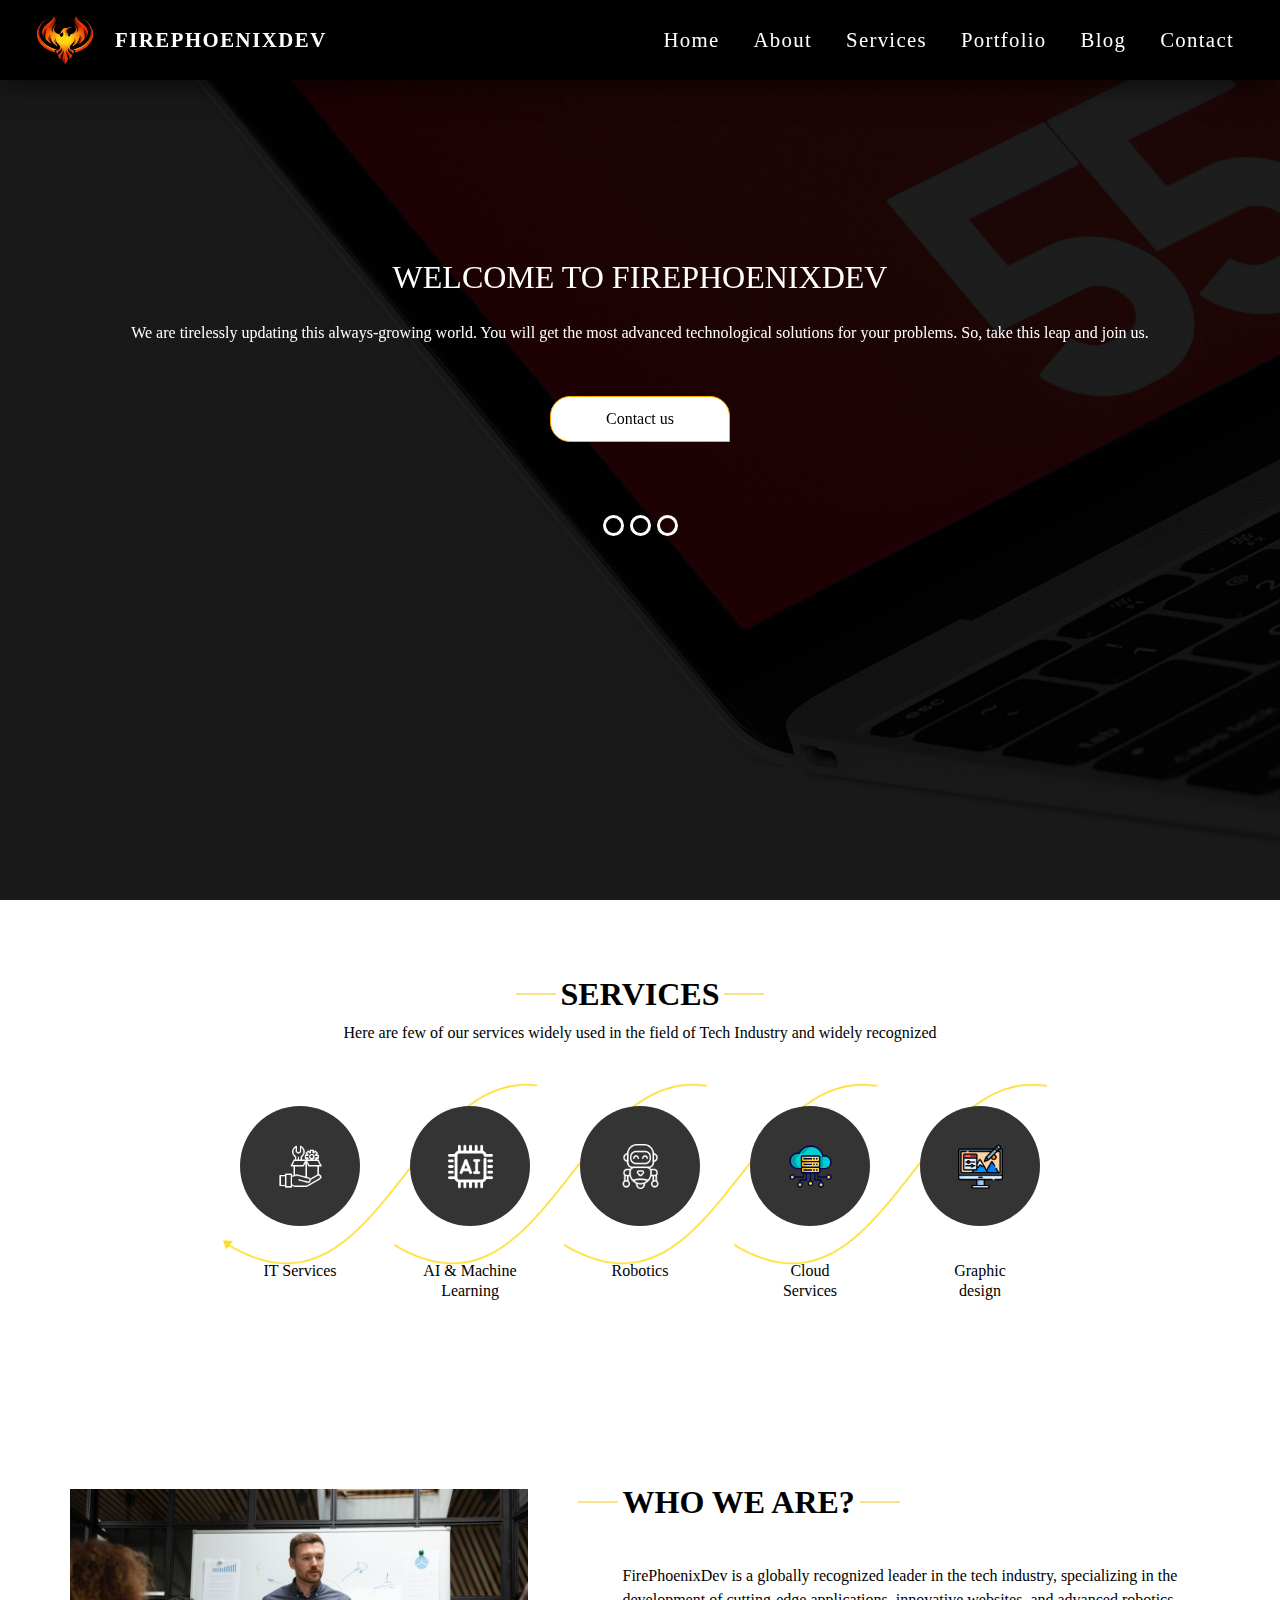
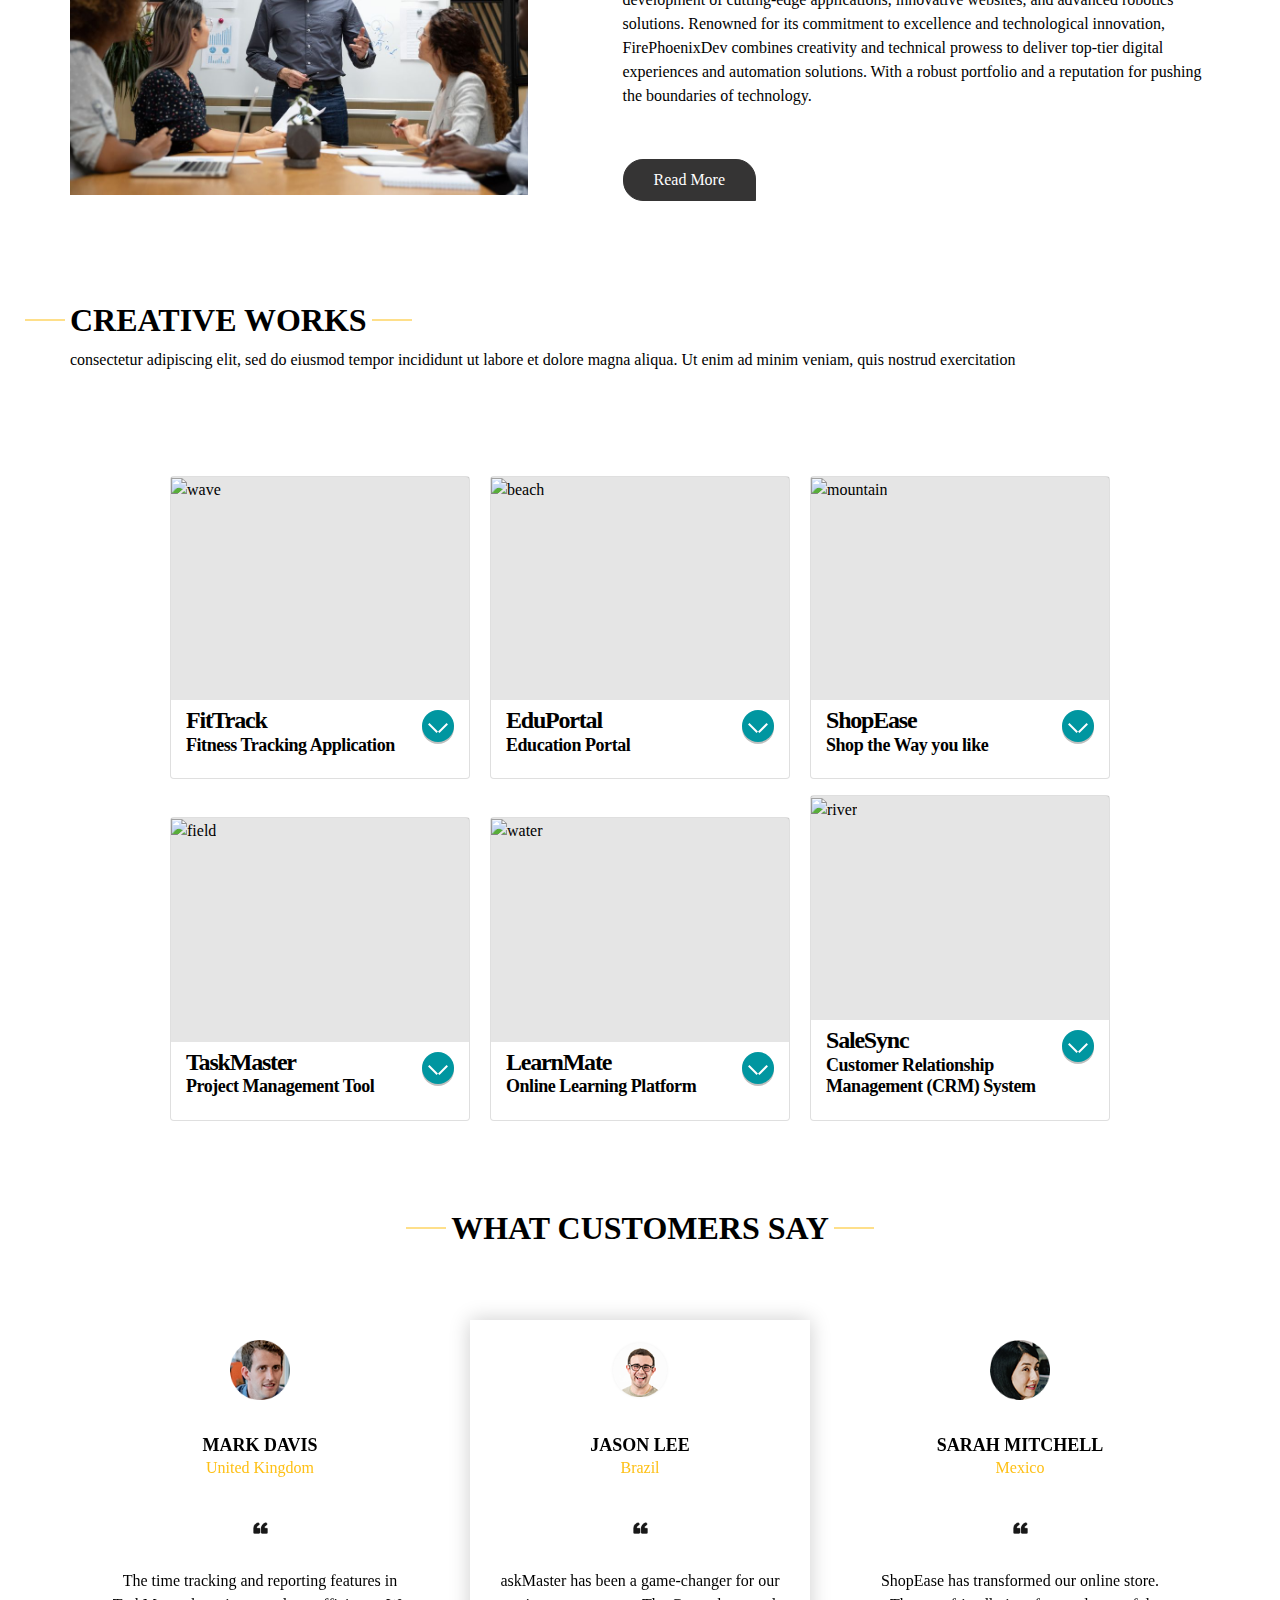
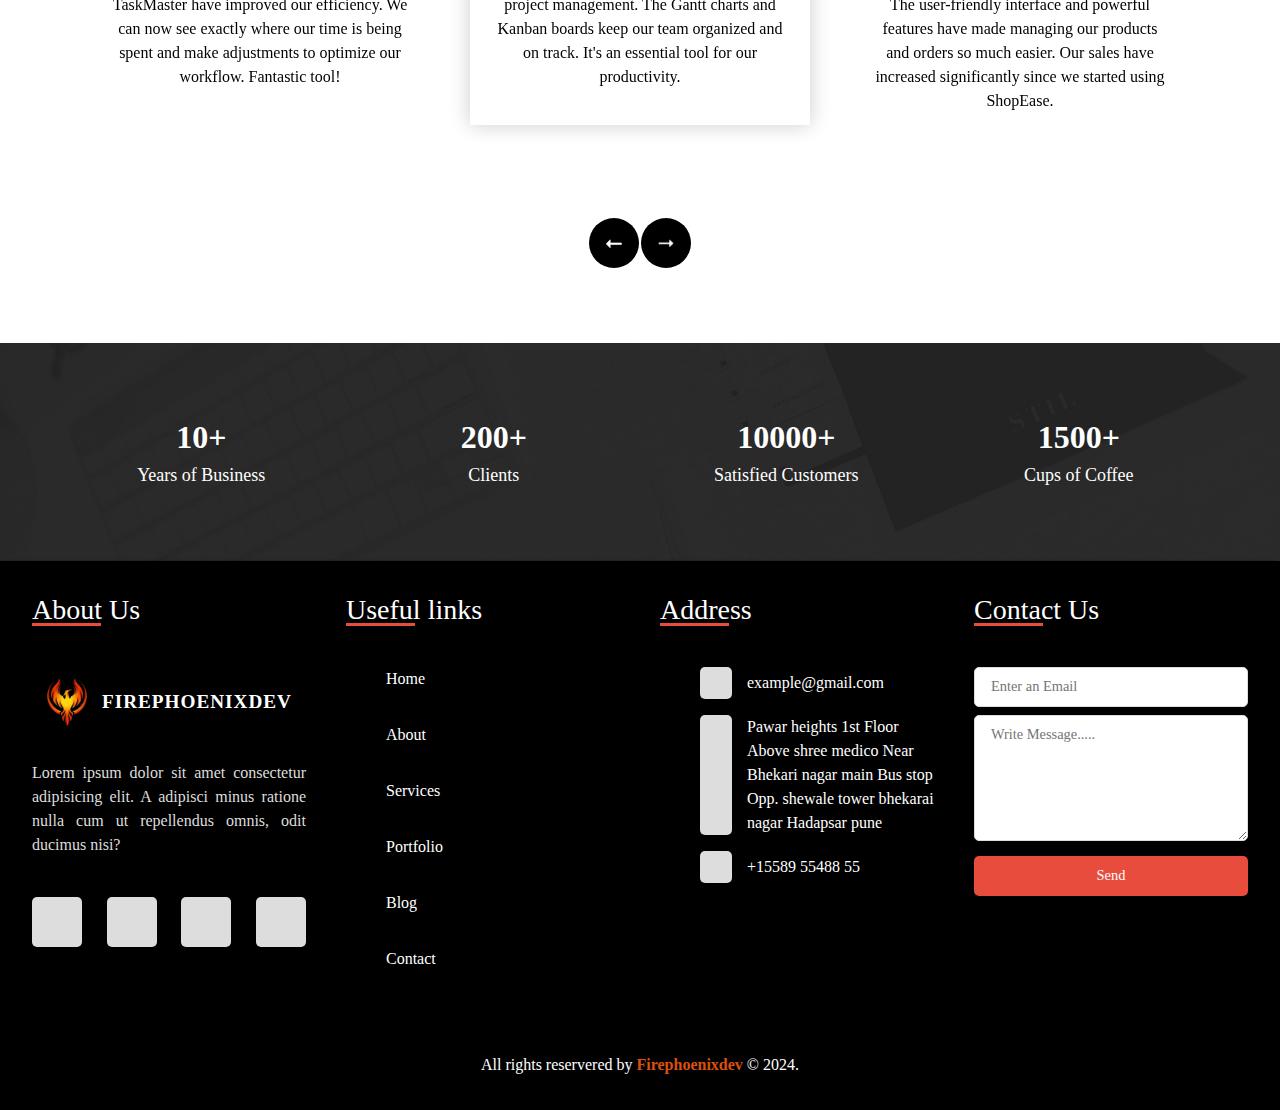
==== Home/index.html @ bc8c01fd "Changed folders merged portfolio page" ====
<!DOCTYPE html>
<html>

<head>

  <!-- Basic -->
  <meta charset="utf-8" />
  <meta http-equiv="X-UA-Compatible" content="IE=edge" />
  <!-- Mobile Metas -->
  <meta name="viewport" content="width=device-width, initial-scale=1, shrink-to-fit=no" />
  <!-- Site Metas -->
  <meta name="keywords" content="" />
  <meta name="description" content="" />
  <meta name="author" content="" />

  <title>FirePhoenixDev | Innovation</title>
  <link rel="icon" type="image" href="/images/favicon.jpg">


  <!-- slider stylesheet -->
  <!-- slider stylesheet -->
  <link rel="stylesheet" type="text/css"
    href="https://cdnjs.cloudflare.com/ajax/libs/OwlCarousel2/2.3.4/assets/owl.carousel.min.css" />

  <!-- bootstrap core css -->
  <link rel="stylesheet" type="text/css" href="css/bootstrap.css" />

  <!-- fonts style -->
  <link href="https://fonts.googleapis.com/css?family=Open+Sans:400,700|Poppins:400,700&display=swap" rel="stylesheet">
  <!-- Custom styles for this template -->
  <link href="css/style.css" rel="stylesheet" />
  <!-- responsive style -->
  <link href="css/responsive.css" rel="stylesheet" />


  <link rel="icon" href="./Media/BG-logo.png" />
    <title>Firephoenixdev</title>
    <!-- Main Css file -->
    <link rel="stylesheet" href="css/style1.css" />
    <!-- Responsive Css -->
     <link rel="stylesheet" href="css/responsive1.css">
    <script
      src="https://kit.fontawesome.com/a50e8c7a2a.js"
      crossorigin="anonymous"
    ></script>





</head>

<body>
  <div class="hero_area">
    <header>
      <span><img src="./Media/BG-logo-2.png" alt="" width="100px" height="70px">Firephoenixdev</span>
      <nav class="navbar">
        <div class="btn">
          <i class="fas fa-times close-btn"></i>
        </div>
        <div class="top">
        <a href="index.html">Home</a>
        <a href="#">About</a>
        <a href="#">Services</a>
        <a href="/Portfolio/Portfolio.html">Portfolio</a>
        <a href="#">Blog</a>
        <a href="#">Contact</a>
        </div>
      </nav>
      <div class="btn">
        <i class="fas fa-bars menu-btn"></i>
      </div>
    </header>
    <!-- end header section -->


    <!-- slider section -->
    <section class=" slider_section position-relative">
      <div class="container">
        <div id="carouselExampleIndicators" class="carousel slide" data-ride="carousel">
          <ol class="carousel-indicators">
            <li data-target="#carouselExampleIndicators" data-slide-to="0" class="active"></li>
            <li data-target="#carouselExampleIndicators" data-slide-to="1"></li>
            <li data-target="#carouselExampleIndicators" data-slide-to="2"></li>
          </ol>
          <div class="carousel-inner">
            <div class="carousel-item active">
              <div class="row">
                <div class="col">
                  <div class="detail-box">
                    <div>
                      <h2>
                        Welcome to FirePhoenixDev

                      </h2>
                      <h1>

                      </h1>
                      <p style="justify-content:flex;">
                        We are tirelessly updating this always-growing world. You will get the most advanced
                        technological solutions for your problems. So, take this leap and join us.
                      </p>
                      <div class="">
                        <a href="">
                          Contact us
                        </a>
                      </div>
                    </div>
                  </div>
                </div>
              </div>
            </div>
            <div class="carousel-item">
              <div class="row">
                <div class="col">
                  <div class="detail-box">
                    <div>
                      <h2>
                        Igniting The Creativity Around Us

                      </h2>
                      <h1>

                      </h1>
                      <p>
                        We always try to invent something incredible. Our organisation always provides you with the best
                        possible solution in a very creative way.
                      </p>
                      <div class="">
                        <a href="">
                          Contact us
                        </a>
                      </div>
                    </div>
                  </div>
                </div>
              </div>
            </div>
            <div class="carousel-item">
              <div class="row">
                <div class="col">
                  <div class="detail-box">
                    <div>
                      <h2>
                        The High-Tech Curation

                      </h2>
                      <h1>

                      </h1>
                      <p>
                        our obstacles are now ours. We have cures for every obstacle of yours. We are here to deal with
                        them and solve them completely.
                      </p>
                      <div class="">
                        <a href="">
                          Contact us
                        </a>
                      </div>
                    </div>
                  </div>
                </div>
              </div>
            </div>
          </div>
        </div>

      </div>
    </section>
    <!-- end slider section -->
  </div>

  <!-- do section -->

  <section class="do_section layout_padding">
    <div class="container">
      <div class="heading_container">
        <h2>
          Services
        </h2>
        <p>
          Here are few of our services widely used in the field of Tech Industry and widely recognized
        </p>
      </div>
      <div class="do_container">
        <div class="box arrow-start arrow_bg">
          <div class="img-box">
            <img src="images/d-1.png" alt="">
          </div>
          <div class="detail-box">
            <h6>
              IT Services
            </h6>
          </div>
        </div>
        <div class="box arrow-middle arrow_bg">
          <div class="img-box">
            <img src="images/d-2.png" alt="">
          </div>
          <div class="detail-box">
            <h6>
              AI & Machine <br>
              Learning
            </h6>
          </div>
        </div>
        <div class="box arrow-middle arrow_bg">
          <div class="img-box">
            <img src="images/d-3.png" alt="">
          </div>
          <div class="detail-box">
            <h6>
              Robotics
            </h6>
          </div>
        </div>
        <div class="box arrow-end arrow_bg">
          <div class="img-box">
            <img src="images/d-4.png" alt="">
          </div>
          <div class="detail-box">
            <h6>
              Cloud <br>
              Services
            </h6>
          </div>
        </div>
        <div class="box ">
          <div class="img-box">
            <img src="images/d-5.png" alt="">
          </div>
          <div class="detail-box">
            <h6>

              Graphic <br>

              design
            </h6>
          </div>
        </div>
      </div>
    </div>
  </section>

  <!-- end do section -->

  <!-- who section -->

  <section class="who_section ">
    <div class="container">
      <div class="row">
        <div class="col-md-5">
          <div class="img-box">
            <img src="images/who-img.jpg" alt="">
          </div>
        </div>
        <div class="col-md-7">
          <div class="detail-box">
            <div class="heading_container">
              <h2>
                WHO WE ARE?
              </h2>
            </div>
            <p>
              FirePhoenixDev is a globally recognized leader in the tech industry, specializing in the development of
              cutting-edge applications, innovative websites, and advanced robotics solutions. Renowned for its
              commitment to excellence and technological innovation, FirePhoenixDev combines creativity and technical
              prowess to deliver top-tier digital experiences and automation solutions. With a robust portfolio and a
              reputation for pushing the boundaries of technology.
            </p>
            <div>
              <a href="">
                Read More
              </a>
            </div>
          </div>
        </div>
      </div>
    </div>
  </section>

  <!-- end who section -->


  <!-- work section -->
  <section class="">
    <div class="container">
      <div class="heading_container">
        <h2>
          CREATIVE WORKS
        </h2>
        <p>
          consectetur adipiscing elit, sed do eiusmod tempor incididunt ut labore et dolore magna aliqua. Ut enim ad
          minim veniam, quis nostrud exercitation
        </p>
      </div>
      <div class="">
        <div class="cards">

          <div class="card">
            <div class="card__image-holder">
              <img class="card__image"
                src="https://cdn.outsideonline.com/wp-content/uploads/2023/10/fitness-tracker-1.jpg" alt="wave" />
            </div>
            <div class="card-title">
              <a href="#" class="toggle-info btn">
                <span class="left"></span>
                <span class="right"></span>
              </a>
              <h2>
                FitTrack
                <small>Fitness Tracking Application</small>
              </h2>
            </div>
            <div class="card-flap flap1">
              <div class="card-description">
                FitTrack is a comprehensive fitness and health tracking mobile app designed for both iOS and Android
                platforms. It caters to individuals looking to monitor and improve their fitness levels and overall
                health.
              </div>
              <div class="card-flap flap2">
                <div class="card-actions">
                  <a href="#" class="btn">Read more</a>
                </div>
              </div>
            </div>
          </div>

          <div class="card">
            <div class="card__image-holder">
              <img class="card__image"
                src="https://play-lh.googleusercontent.com/KBH13BN-mp016M8bxxRReqSX2Q2cHqGSkodyVRhodkMT1huwyZw43h1zNVaRgPTmVQ"
                alt="beach" />
            </div>
            <div class="card-title">
              <a href="#" class="toggle-info btn">
                <span class="left"></span>
                <span class="right"></span>
              </a>
              <h2>
                EduPortal
                <small>Education Portal</small>
              </h2>
            </div>
            <div class="card-flap flap1">
              <div class="card-description">
                EduPortal is a web-based learning management system (LMS) designed to provide a comprehensive platform
                for online education. It caters to educational institutions, teachers, and students, facilitating the
                delivery and management of courses and educational content.
              </div>
              <div class="card-flap flap2">
                <div class="card-actions">
                  <a href="#" class="btn">Read more</a>
                </div>
              </div>
            </div>
          </div>

          <div class="card">
            <div class="card__image-holder">
              <img class="card__image"
                src="https://yt3.googleusercontent.com/HfVH4lOipVQxR1_3046rnDgrXQrRY_IG3UZU__oNOoPwhDXum6PO91JYrRdEmedgZtOM-huL8A=s900-c-k-c0x00ffffff-no-rj"
                alt="mountain" />
            </div>
            <div class="card-title">
              <a href="#" class="toggle-info btn">
                <span class="left"></span>
                <span class="right"></span>
              </a>
              <h2>
                ShopEase
                <small>Shop the Way you like</small>
              </h2>
            </div>
            <div class="card-flap flap1">
              <div class="card-description">
                ShopEase is a comprehensive e-commerce platform for businesses to set up online stores and sell
                products.
              </div>
              <div class="card-flap flap2">
                <div class="card-actions">
                  <a href="#" class="btn">Read more</a>
                </div>
              </div>
            </div>
          </div>

          <div class="card">
            <div class="card__image-holder">
              <img class="card__image"
                src="https://tienganhmoingay.com/static/Vocabulary/images/word_images/progress.jpg" alt="field" />
            </div>
            <div class="card-title">
              <a href="#" class="toggle-info btn">
                <span class="left"></span>
                <span class="right"></span>
              </a>
              <h2>
                TaskMaster
                <small>Project Management Tool</small>
              </h2>
            </div>
            <div class="card-flap flap1">
              <div class="card-description">
                TaskMaster is a web-based project management tool designed to help teams collaborate and manage projects
                efficiently.
              </div>
              <div class="card-flap flap2">
                <div class="card-actions">
                  <a href="#" class="btn">Read more</a>
                </div>
              </div>
            </div>
          </div>

          <div class="card">
            <div class="card__image-holder">
              <img class="card__image" src="https://devabit.com/uploads/e-learning-platform-development.webp"
                alt="water" />
            </div>
            <div class="card-title">
              <a href="#" class="toggle-info btn">
                <span class="left"></span>
                <span class="right"></span>
              </a>
              <h2>
                LearnMate
                <small>Online Learning Platform</small>
              </h2>
            </div>
            <div class="card-flap flap1">
              <div class="card-description">
                LearnMate is an online learning platform designed to deliver educational content and courses to
                students.
              </div>
              <div class="card-flap flap2">
                <div class="card-actions">
                  <a href="#" class="btn">Read more</a>
                </div>
              </div>
            </div>
          </div>

          <div class="card">
            <div class="card__image-holder">
              <img class="card__image"
                src="https://img.freepik.com/free-vector/promotion-square-banner_23-2148079740.jpg" alt="river" />
            </div>
            <div class="card-title">
              <a href="#" class="toggle-info btn">
                <span class="left"></span>
                <span class="right"></span>
              </a>
              <h2>
                SaleSync
                <small>Customer Relationship Management (CRM) System</small>
              </h2>
            </div>
            <div class="card-flap flap1">
              <div class="card-description">
                SalesSync is a CRM system that helps businesses manage customer interactions, sales processes, and
                customer data.
              </div>
              <div class="card-flap flap2">
                <div class="card-actions">
                  <a href="#" class="btn">Read more</a>
                </div>
              </div>
            </div>
          </div>





        </div>

      </div>



    </div>
    </div>
    </div>
  </section>

  <!-- end work section -->

  <!-- client section -->
  <section class="client_section">
    <div class="container">
      <div class="heading_container">
        <h2>
          WHAT CUSTOMERS SAY
        </h2>
      </div>
      <div class="carousel-wrap ">
        <div class="owl-carousel">
          <div class="item">
            <div class="box">
              <div class="img-box">
                <img src="images/c-1.png" alt="">
              </div>
              <div class="detail-box">
                <h5>
                  Jason Lee<br>
                  <span>
                    Brazil
                  </span>
                </h5>
                <img src="images/quote.png" alt="">
                <p>
                  askMaster has been a game-changer for our project management. The Gantt charts and Kanban boards keep
                  our team organized and on track. It's an essential tool for our productivity.
                </p>
              </div>
            </div>
          </div>
          <div class="item">
            <div class="box">
              <div class="img-box">
                <img src="images/c-2.png" alt="">
              </div>
              <div class="detail-box">
                <h5>
                  Sarah Mitchell<br>
                  <span>
                    Mexico
                  </span>
                </h5>
                <img src="images/quote.png" alt="">
                <p>
                  ShopEase has transformed our online store. The user-friendly interface and powerful features have made
                  managing our products and orders so much easier. Our sales have increased significantly since we
                  started using ShopEase.
                </p>
              </div>
            </div>
          </div>
          <div class="item">
            <div class="box">
              <div class="img-box">
                <img src="images/c-3.png" alt="">
              </div>
              <div class="detail-box">
                <h5>
                  Mark Davis<br>
                  <span>
                    United Kingdom
                  </span>
                </h5>
                <img src="images/quote.png" alt="">
                <p>
                  The time tracking and reporting features in TaskMaster have improved our efficiency. We can now see
                  exactly where our time is being spent and make adjustments to optimize our workflow. Fantastic tool!
                </p>
              </div>
            </div>
          </div>
        </div>
      </div>
    </div>
  </section>

  <!-- end client section -->

  <!-- target section -->
  <section class="target_section layout_padding2">
    <div class="container">
      <div class="row">
        <div class="col-md-3 col-sm-6">
          <div class="detail-box">
            <h2>
              10+
            </h2>
            <h5>
              Years of Business
            </h5>
          </div>
        </div>
        <div class="col-md-3 col-sm-6">
          <div class="detail-box">
            <h2>
              200+
            </h2>
            <h5>
              Clients
            </h5>
          </div>
        </div>
        <div class="col-md-3 col-sm-6">
          <div class="detail-box">
            <h2>
              10000+
            </h2>
            <h5>
              Satisfied Customers
            </h5>
          </div>
        </div>
        <div class="col-md-3 col-sm-6">
          <div class="detail-box">
            <h2>
              1500+
            </h2>
            <h5>
              Cups of Coffee
            </h5>
          </div>
        </div>
      </div>
    </div>
  </section>

  <!-- end target section -->


 

  <!-- footer section -->
  <footer >
    <div class="container1">
      <div class="footer_content">
        <div class="first_section">
          <h3 class="footer_headings">About Us</h3>
          <div id="footer_headings-logo">
            <img src="./Media/BG-logo-2.png" alt="" />
            <span>Firephoenixdev</span>
          </div>
          <p>
            Lorem ipsum dolor sit amet consectetur adipisicing elit. A
            adipisci minus ratione nulla cum ut repellendus omnis, odit
            ducimus nisi?
          </p>
          <div class="social_icons">
            <i class="fa-brands fa-facebook"></i>
            <i class="fa-brands fa-twitter"></i>
            <i class="fa-brands fa-pinterest"></i>
            <i class="fa-brands fa-youtube"></i>
          </div>
        </div>
        <div class="second_section">
          <h3 class="footer_headings">Useful links</h3>
          <ul>
            <li><a href="#">Home</a></li>
            <li><a href="#">About</a></li>
            <li><a href="#">Services</a></li>
            <li><a href="#">Portfolio</a></li>
            <li><a href="#">Blog</a></li>
            <li><a href="#">Contact</a></li>
          </ul>
        </div>
        <div class="third_section">
          <h3 class="footer_headings">Address</h3>
          <ul>
            <li>
              <i class="fa fa-envelope"></i>
              <span>example@gmail.com</span>
            </li>
            <li>
              <i class="fa-solid fa-location-dot"></i>
              <span>Pawar heights 1st Floor Above shree medico Near Bhekari nagar main Bus stop Opp. shewale tower bhekarai nagar Hadapsar pune
              </span>
            </li>

            <li>
              <i class="fa-solid fa-phone"></i>
              <span>+15589 55488 55</span>
            </li>
          </ul>
        </div>
        <div class="fourth_section">
          <h3 class="footer_headings">Contact Us</h3>
          <form action="#">
            <div class="form_control">
              <input type="text" placeholder="Enter an Email" />
            </div>
            <div class="form_control">
              <textarea
                name=""
                id=""
                cols="10"
                rows="5"
                placeholder="Write Message....."
              ></textarea>
            </div>
            <button type="button">Send</button>
          </form>
        </div>
      </div>
    </div>
    <div class="footer_txt">
      <p>
        All rights reservered by
        <a href="https://firephoenixdev.com/"><span style="color: #da500c; font-weight: 700;">Firephoenixdev</span></a> &copy; 2024.
      </p>
    </div>
  </footer>
  <!-- footer section -->

  <script type="text/javascript" src="js/jquery-3.4.1.min.js"></script>
  <script type="text/javascript" src="js/bootstrap.js"></script>
  <script type="text/javascript" src="https://cdnjs.cloudflare.com/ajax/libs/OwlCarousel2/2.3.4/owl.carousel.min.js">
  </script>
  <!-- owl carousel script 
    -->
  <script type="text/javascript">
    $(".owl-carousel").owlCarousel({
      loop: true,
      margin: 0,
      navText: [],
      center: true,
      autoplay: true,
      autoplayHoverPause: true,
      responsive: {
        0: {
          items: 1
        },
        1000: {
          items: 3
        }
      }
    });
  </script>
  <!-- end owl carousel script -->

</body>

</html>
---- Home/css/style.css ----
body {
  font-family: 'Times New Roman', Times, serif;
  color: #000000;
  background-color: #ffffff;
}

.layout_padding {
  padding: 75px 0;
}

.layout_padding2 {
  padding: 45px 0;
}

.layout_padding2-top {
  padding-top: 45px;
}

.layout_padding2-bottom {
  padding-bottom: 45px;
}

.layout_padding-top {
  padding-top: 75px;
}

.layout_padding-bottom {
  padding-bottom: 75px;
}

.heading_container {
  display: -webkit-box;
  display: -ms-flexbox;
  display: flex;
  -webkit-box-orient: vertical;
  -webkit-box-direction: normal;
      -ms-flex-direction: column;
          flex-direction: column;
  -webkit-box-align: start;
      -ms-flex-align: start;
          align-items: flex-start;
}

.heading_container h2 {
  font-weight: bold;
  text-transform: uppercase;
  position: relative;
}

.heading_container h2::before, .heading_container h2::after {
  content: "";
  position: absolute;
  top: 50%;
  width: 40px;
  height: 1px;
  background-color: #fec016;
}

.heading_container h2::before {
  left: -5px;
  -webkit-transform: translate(-100%, -50%);
          transform: translate(-100%, -50%);
}

.heading_container h2::after {
  right: -5px;
  -webkit-transform: translate(100%, -50%);
          transform: translate(100%, -50%);
}

/*header section*/
.hero_area {
  height: 100vh;
  background-color: #b5caee;
  background-image: url(../images/hero-bg.jpg);
  background-size: cover;
}

.sub_page .hero_area {
  height: auto;
}

.sub_page .who_section.layout_padding {
  padding-top: 0;
  
}

.who_section{
  margin: 100px 0px;
}

.hero_area.sub_pages {
  height: auto;
}




a,
a:hover,
a:focus {
  text-decoration: none;
}

a:hover,
a:focus {
  color: initial;
}


/*end header section*/
.slider_section {
  height: 90%;
  display: -webkit-box;
  display: -ms-flexbox;
  display: flex;
  -webkit-box-align: center;
      -ms-flex-align: center;
          align-items: center;
  color: #ffffff;
}

.slider_section .detail-box {
  text-align: center;
  margin-bottom: 110px;
}

.slider_section .detail-box h1 {
  font-size: 4rem;
  text-transform: uppercase;
}

.slider_section .detail-box h2 {
  text-transform: uppercase;
}

.slider_section .detail-box p {
  margin-top: 25px;
}

.slider_section .detail-box a {
  display: inline-block;
  padding: 10px 55px;
  background-color: #ffffff;
  border: 1px solid orange;
  color: #000000;
  border-radius: 20px 20px 0 20px;
  margin-top: 35px;
}

.slider_section .detail-box a:hover {
  background-color: transparent;
  color: orange;
}

.slider_section #carouselExampleIndicators {
  bottom: 0;
}

.slider_section #carouselExampleIndicators li {
  width: 15px;
  height: 15px;
  background-color: transparent;
  border: 3px solid #ffffff;
  border-radius: 100%;
  opacity: 1;
}

.do_section .heading_container {
  -webkit-box-align: center;
      -ms-flex-align: center;
          align-items: center;
  text-align: center;
}

.do_section .do_container {
  display: -webkit-box;
  display: -ms-flexbox;
  display: flex;
  -ms-flex-wrap: wrap;
      flex-wrap: wrap;
  -webkit-box-pack: center;
      -ms-flex-pack: center;
          justify-content: center;
  padding-top: 10px;
}

.do_section .do_container .box {
  text-align: center;
  position: relative;
  z-index: 5;
  margin: 35px 25px 0 25px;
}

.do_section .do_container .box .img-box {
  width: 120px;
  height: 120px;
  display: -webkit-box;
  display: -ms-flexbox;
  display: flex;
  -webkit-box-pack: center;
      -ms-flex-pack: center;
          justify-content: center;
  -webkit-box-align: center;
      -ms-flex-align: center;
          align-items: center;
  background-color: #353434;
  border-radius: 100%;
}

.do_section .do_container .box .img-box img {
  width: 45px;
}

.do_section .do_container .box .detail-box {
  margin-top: 35px;
}

.do_section .do_container .box:hover .img-box {
  background-color: orange;
}

.do_section .do_container .arrow_bg::before {
  content: "";
  position: absolute;
  top: -23px;
  left: -17px;
  width: 262%;
  height: 90%;
  z-index: 3;
  background-size: cover;
}

.do_section .do_container .arrow-start::before {
  background-image: url(../images/arrow-start.png);
}

.do_section .do_container .arrow-middle::before {
  background-image: url(../images/arrow-middle.png);
}

.do_section .do_container .arrow-end::before {
  background-image: url(../images/arrow-end.png);
}

.who_section .row {
  -webkit-box-align: center;
      -ms-flex-align: center;
          align-items: center;
}

.who_section .img-box img {
  width: 100%;
}

.who_section .detail-box {
  margin-left: 65px;
}

.who_section .detail-box p {
  margin-top: 35px;
}

.who_section .detail-box a {
  display: inline-block;
  padding: 8px 30px;
  background-color: #353434;
  border: 1px solid #353434;
  color: #ffffff;
  border-radius: 20px 20px 0 20px;
  margin-top: 35px;
}

.who_section .detail-box a:hover {
  background-color: transparent;
  color: orange;
  border-color: orange;
}



.client_section {
  padding-bottom: 150px;
}

.client_section .heading_container {
  -webkit-box-align: center;
      -ms-flex-align: center;
          align-items: center;
  margin-bottom: 45px;
}

.client_section .box {
  padding: 20px;
  display: -webkit-box;
  display: -ms-flexbox;
  display: flex;
  -webkit-box-orient: vertical;
  -webkit-box-direction: normal;
      -ms-flex-direction: column;
          flex-direction: column;
  -webkit-box-align: center;
      -ms-flex-align: center;
          align-items: center;
  text-align: center;
  margin: 20px;
}

.client_section .box .img-box {
  width: 60px;
}

.client_section .box .img-box img {
  width: 100%;
}

.client_section .box .detail-box {
  margin-top: 35px;
  display: -webkit-box;
  display: -ms-flexbox;
  display: flex;
  -webkit-box-orient: vertical;
  -webkit-box-direction: normal;
      -ms-flex-direction: column;
          flex-direction: column;
  -webkit-box-align: center;
      -ms-flex-align: center;
          align-items: center;
}

.client_section .box .detail-box h5 {
  text-transform: uppercase;
  font-weight: bold;
  font-size: 18px;
}

.client_section .box .detail-box h5 span {
  text-transform: none;
  font-size: 16px;
  font-weight: normal;
  color: #fec016;
}

.client_section .box .detail-box img {
  width: 15px;
  margin: 35px 0;
}

.client_section .carousel-wrap {
  margin: 0 auto;
  padding: 0;
  position: relative;
}

.client_section .owl-nav > div {
  margin-top: -26px;
  position: absolute;
  top: 50%;
  color: #cdcbcd;
}

.client_section .owl-carousel .owl-nav .owl-prev,
.client_section .owl-carousel .owl-nav .owl-next {
  width: 50px;
  height: 50px;
  background-color: #000000;
  background-size: 16px;
  background-position: center;
  border-radius: 100%;
  background-repeat: no-repeat;
  position: absolute;
  bottom: -75px;
  outline: none;
}

.client_section .owl-carousel .owl-nav .owl-prev:hover,
.client_section .owl-carousel .owl-nav .owl-next:hover {
  background-color: rgba(0, 0, 0, 0.8);
}

.client_section .owl-carousel .owl-nav .owl-prev {
  background-image: url(../images/prev.png);
  left: 50%;
  -webkit-transform: translateX(-102%);
          transform: translateX(-102%);
}

.client_section .owl-carousel .owl-nav .owl-next {
  right: 50%;
  background-image: url(../images/next.png);
  -webkit-transform: translateX(102%);
          transform: translateX(102%);
}

.client_section .owl-carousel .owl-dots.disabled,
.client_section .owl-carousel .owl-nav.disabled {
  display: block;
}

.client_section .owl-item.active.center .box {
  -webkit-box-shadow: 0 0 20px 0 rgba(0, 0, 0, 0.2);
          box-shadow: 0 0 20px 0 rgba(0, 0, 0, 0.2);
}

.target_section {
  background-image: url(../images/target-bg.jpg);
  background-size: cover;
  color: #ffffff;
  text-align: center;
}

.target_section .detail-box {
  margin: 30px 0;
}

.target_section h2 {
  font-weight: bold;
}

.target_section h5 {
  font-size: 18px;
  font-weight: 500;
}


.info_section {
  background-color: #232323;
  color: #ffffff;
  padding: 90px 0 45px 0;
}

.info_section h5 {
  margin-bottom: 25px;
  font-size: 24px;
}

.info_section .info_insta .insta_container > div {
  display: -webkit-box;
  display: -ms-flexbox;
  display: flex;
}

.info_section .info_insta .insta_container img {
  width: 100%;
}

.info_section .info_insta .insta_container .insta-box {
  margin: 5px;
  display: -webkit-box;
  display: -ms-flexbox;
  display: flex;
  -webkit-box-align: stretch;
      -ms-flex-align: stretch;
          align-items: stretch;
  background-color: #ffffff;
  padding: 10px 20px;
}

.info_section .info_contact .img-box {
  width: 35px;
  display: -webkit-box;
  display: -ms-flexbox;
  display: flex;
  -webkit-box-pack: center;
      -ms-flex-pack: center;
          justify-content: center;
}

.info_section .info_contact p {
  margin: 0;
}

.info_section .info_contact > div {
  display: -webkit-box;
  display: -ms-flexbox;
  display: flex;
  -webkit-box-align: center;
      -ms-flex-align: center;
          align-items: center;
  margin: 20px 0;
}

.info_section .info_contact > div img {
  height: auto;
  margin-right: 12px;
}

.info_section .info_form form input {
  outline: none;
  width: 100%;
  padding: 7px 10px;
}

.info_section .info_form form button {
  display: inline-block;
  padding: 8px 30px;
  background-color: #fbca47;
  border: 1px solid #fbca47;
  color: #ffffff;
  margin-top: 15px;
  text-transform: uppercase;
  font-size: 15px;
}

.info_section .info_form form button:hover {
  background-color: transparent;
  color: #fbca47;
}

.info_section .info_form .social_box {
  margin-top: 35px;
  width: 100%;
  display: -webkit-box;
  display: -ms-flexbox;
  display: flex;
}

.info_section .info_form .social_box a {
  margin-right: 25px;
}

/* footer section*/
.footer_section {
  background-color: #232323;
  font-weight: 500;
  display: -webkit-box;
  display: -ms-flexbox;
  display: flex;
  -webkit-box-pack: center;
      -ms-flex-pack: center;
          justify-content: center;
}

.footer_section p {
  padding: 20px 65px;
  color: #fbfcfd;
  margin: 0 auto;
  text-align: center;
  border-top: 1px solid #ffffff;
}

.footer_section a {
  color: #fbfcfd;
}



body {
  
  text-rendering: optimizeLegibility;
}

a.btn {
  background: #0096a0;
  border-radius: 4px;
	box-shadow: 0 2px 0px 0 rgba(0,0,0,0.25);
  color: #ffffff;
  display: inline-block;
  padding: 6px 30px 8px;
  position: relative;
  text-decoration: none;
	transition: all 0.1s 0s ease-out;
}

.no-touch a.btn:hover {
  background: lighten(#0096a0,2.5);
  box-shadow: 0px 8px 2px 0 rgba(0, 0, 0, 0.075);
  transform: translateY(-2px);
  transition: all 0.25s 0s ease-out;
}

.no-touch a.btn:active,
a.btn:active {
  background: darken(#0096a0,2.5);
  box-shadow: 0 1px 0px 0 rgba(255,255,255,0.25);
  transform: translate3d(0,1px,0);
  transition: all 0.025s 0s ease-out;
}

div.cards {
  margin: 80px auto;
  max-width: 960px;
  text-align: center;
}

div.card {
  background: #ffffff;
  display: inline-block;
  margin: 8px;
  max-width: 300px;
  perspective: 1000;
  position: relative;
  text-align: left;
  transition: all 0.3s 0s ease-in;
  width: 300px;
  z-index: 1;

  img {
    max-width: 300px;
  }
  
  .card__image-holder {
    background: rgba(0,0,0,0.1);
    height: 0;
    padding-bottom: 75%;
  }

  div.card-title {
    background: #ffffff;
    padding: 6px 15px 10px;
    position: relative;
    z-index: 0;
    
    a.toggle-info {
      border-radius: 32px;
      height: 32px;
      padding: 0;
      position: absolute;
      right: 15px;
      top: 10px;
      width: 32px;
      
      span {
        background: #ffffff;
        display: block;
        height: 2px;
        position: absolute;
        top: 16px;
        transition: all 0.15s 0s ease-out;
        width: 12px;
      }
      
      span.left {
        right: 14px;
        transform: rotate(45deg);
      }
      span.right {
        left: 14px;
        transform: rotate(-45deg);
      }
    }
    
    h2 {
      font-size: 24px;
      font-weight: 700;
      letter-spacing: -0.05em;
      margin: 0;
      padding: 0;
      
      small {
        display: block;
        font-size: 18px;
        font-weight: 600;
        letter-spacing: -0.025em;
      }
    }
  }

  div.card-description {
    padding: 0 15px 10px;
    position: relative;
    font-size: 14px;
  }

  div.card-actions {
  	box-shadow: 0 2px 0px 0 rgba(0,0,0,0.075);
    padding: 10px 15px 20px;
    text-align: center;
  }
  
  div.card-flap {
    background: darken(#ffffff,15);
    position: absolute;
    width: 100%;
    transform-origin: top;
    transform: rotateX(-90deg);
  }
  div.flap1 {
    transition: all 0.3s 0.3s ease-out;
    z-index: -1;
  }
  div.flap2 {
    transition: all 0.3s 0s ease-out;
    z-index: -2;
  }
  
}

div.cards.showing {
  div.card {
    cursor: pointer;
    opacity: 0.6;
    transform: scale(0.88);
  }
}

.no-touch  div.cards.showing {
  div.card:hover {
    opacity: 0.94;
    transform: scale(0.92);
  }
}

div.card.show {
  opacity: 1 !important;
  transform: scale(1) !important;

  div.card-title {
    a.toggle-info {
      background: #ff6666 !important;
      span {
        top: 15px;
      }
      span.left {
        right: 10px;
      }
      span.right {
        left: 10px;
      }
    }
  }
  div.card-flap {
    background: #ffffff;
    transform: rotateX(0deg);
  }
  div.flap1 {
    transition: all 0.3s 0s ease-out;
  }
  div.flap2 {
    transition: all 0.3s 0.2s ease-out;
  }
}




/* Header and footer css */
---- Home/css/responsive.css ----
@media (max-width: 1120px) {
    .hero_area {
        
        height: auto;
    }

    .slider_section {
      
        padding: 120px 0;
    }
    

}

@media (max-width: 992px) {
    .user_option {
        flex-direction: column;
    }

    .custom_nav-container .nav_search-btn {
        background-position: center;
        margin-top: 10px;
    }

    .user_option a {
        margin-bottom: 10px;
    }

    .custom_nav-container.navbar-expand-lg .navbar-nav .nav-link {
        padding: 0 5px;
    }
}

@media (max-width: 768px) {

    .info_section .col-md-3 {
        text-align: center;
    }

    .info_section .col-md-3:not(:nth-last-child(1)) {
        margin-bottom: 35px;
    }

    .who_section .detail-box {
        margin-left: 15px;
        margin-top: 35px;
    }

    .work_section .work_container .box.b-1,
    .work_section .work_container .box.b-2,
    .work_section .work_container .box.b-3,
    .work_section .work_container .box.b-4 {
        width: 100%;
    }

    .info_section .col-md-3>div {
        display: flex;
        flex-direction: column;
        align-items: center;
    }

    .info_section .info_form .social_box {
        justify-content: center;
    }

    .info_section .info_form .social_box a {
        margin: 0 10px;
    }

    .footer_section p {
        padding: 20px 30px;
    }
}

@media (max-width: 576px) {
    .slider_section .detail-box h1 {
        font-size: 3.5rem;
    }

    .do_section .do_container .arrow_bg::before {
        display: none;
    }
}

@media (max-width: 480px) {}

@media (max-width: 420px) {
    .slider_section .detail-box h2 {
        font-size: 1.5rem;
    }

    .slider_section .detail-box h1 {
        font-size: 3rem;
    }
}

@media (max-width: 360px) {}

@media (min-width: 1200px) {
    .container {
        max-width: 1170px;
    }
}
---- Home/css/style1.css ----
header {
  z-index: 1000;
  position: fixed;
  width: 100%;
  display: flex;
  justify-content: space-between;
  align-items: center;
  padding: 5px 15px;
  background: black;
  color: #fff;
  box-shadow: 0 0.5rem 1.5rem rgba(0, 0, 0, 0.5);
}

header span{
  display: flex;
  align-items: center;
  justify-content: center;
  font-size: 1.3em;
  text-transform: uppercase;
  font-weight: 700;
  letter-spacing: 1.5px;
}

header .navbar {
  position: relative;
  display: flex;
  justify-content: center;
  align-items: center;
}

header .navbar a {
  font-size: 1.3rem;
  font-weight: 400;
  text-decoration: none;
  margin: 0 15px;
  color: white;
  letter-spacing: 1.3px;
}

header .navbar a:hover
 {
  color: #da500c;
  transition: 0.6s;
}

header .btn {
  font-size: 25px;
  cursor: pointer;
  display: none;
}

section {
  display:flex;
  /* justify-content: center;
  align-items: center;
  height: 100vh; */
}

/* section h2 {
  color: #fff;
  font-size: 10rem;
  letter-spacing: 0.9rem;
  text-align: center;
} */


/* Footer Start */


.container1 {
  max-width: 1440px;
  width: 100%;
  margin: 0 auto;
  padding: 0 2rem;
  color: white;
}

.container1 h2 {
  font-size: 5rem;
  color: #ddd;
  text-align: center;
  padding-bottom: 10rem;
}

footer {
  width: 100%;
  /* position: fixed; */
  bottom: 0;
  background-color: black;
  color: white;
  box-shadow: -5px -0px 2px rgba(0, 0, 0, 0.5);
}

footer a {
  text-decoration: none;
  /* color: #1c2833; */
  color: white;
}

footer a:hover{
  color: #da600c;
  transition: 0.6s;
}

.footer_content {
  display: grid;
  grid-template-columns: repeat(4, 1fr);
  padding: 2rem 0;
  grid-gap: 2.5rem;
}

.footer_headings {
  /* color: #000;
   */
  padding-bottom: 2rem;
  position: relative;
}

.footer_headings::after {
  content: "";
  height: 3px;
  background: #e74c3c;
  width: 25%;
  position: absolute;
  top: 30px;
  left: 0px;
}

#footer_headings-logo{
  display: flex;
  align-items: center;
}

.first_section img {
  display: block;
  object-fit: cover;
  width: 70px;
}

#footer_headings-logo span{
  font-size: 1.2rem;
  letter-spacing: 1px;
  text-transform: uppercase;
  font-weight: 700;
}
.first_section p {
  padding: 1.5rem 0;
  text-align: justify;
  color: #DDDDDD;
}

.social_icons {
  display: flex;
  justify-content: space-between;
}

.social_icons i {
  font-size: 1.5rem;
  cursor: pointer;
  background: #ddd;
  width: 50px;
  height: 50px;
  display: flex;
  align-items: center;
  justify-content: center;
  border-radius: 5px;
  transform: translateY(0);
  transition: all 0.5s ease-in-out;
  color: #1c2833;
}

.social_icons i:hover {
  transform: translateY(-5px);
}

/* second sections */
.second_section ul {
  list-style: none;
}

.second_section ul li {
  margin: 2rem 0;
}

.second_section ul li:first-child {
  margin-top: 0;
}

/* third section */
.third_section ul {
  list-style: none;
}

.third_section ul li {
  margin: 1rem 0;
  display: flex;
}

.third_section ul li:first-child {
  margin-top: 0px;
}

.third_section ul li i {
  margin-right: 15px;
  background: #ddd;
  border-radius: 5px;
  font-size: 1.5rem;
  padding: 1rem;
}

.third_section span {
  display: flex;
  align-items: center;
  justify-content: center;
}

/* fourth section */
.form_control input,
textarea {
  outline: none;
  border: none;
  border: 1px solid #ddd;
  padding: 0.5rem 1rem;
  margin-bottom: 0.5rem;
  width: 100%;
  border-radius: 5px;
  font-size: 0.9rem;
}

.fourth_section button {
  display: block;
  width: 100%;
  outline: none;
  background: #e74c3c;
  border: none;
  color: #fff;
  padding: 0.6rem 0;
  cursor: pointer;
  border-radius: 5px;
  font-size: 0.9rem;
}

.footer_txt {
  padding: 1.1rem 0;
  text-align: center;
  box-shadow: -5px -0px 2px rgba(0, 0, 0, 0.5);
}
---- Home/css/responsive1.css ----
@media (max-width: 991px) {
  header {
    padding: 1rem 2rem;
  }
}

@media (max-width: 768px) {
  header {
    padding: 0px 5%;
  }

  header .btn {
    display: block;
    color: white;
  }

  header .btn :hover{
    
    color: white;
  }

  header .navbar {
    position: fixed;
    flex-direction: column;
    min-width: 300px;
    height: 100vh;
    background: black;
    top: 0;
    right: -100%;
    transition: all 0.9s;
    align-items: flex-start;
    justify-content: flex-start;
    padding-top: 10rem;
  }

  header .navbar.active2 {
    right: 0;
    transition: 0.9s;
  }

  header .navbar .close-btn {
    position: absolute;
    top: 0;
    left: 0;
    margin: 25px;
  }

  header .navbar a {
    display: block;
    font-size: 1.3rem;
    margin: 15px 15px;
    padding: 0.5rem 15px;
  }

  header .navbar a:hover {
    background: #21293a;
    color: #ffffff;
  }

  header .logo {
    font-size: 25px;
    font-weight: 500;
  }
}


/* Footer Start */

@media (max-width: 768px) {
  body {
    min-height: 50vh;
  }

  .footer_content {
    grid-template-columns: repeat(2, 1fr);
    grid-gap: 4rem;
    padding: 3rem 0;
  }

  .social_icons i {
    font-size: 1.3rem;
    width: 45px;
    height: 45px;
  }

  .container1 h2 {
    font-size: 4rem;
    padding-bottom: 5rem;
  }
}

@media (max-width: 568px) {
  .footer_content {
    grid-template-columns: repeat(1, 1fr);
    grid-gap: 3rem;
    padding: 2.5rem 0;
  }

  .container1 h2 {
    font-size: 3rem;
    padding-bottom: 4rem;
  }

  .social_icons i {
    font-size: 1rem;
    width: 35px;
    height: 35px;
  }

 
}
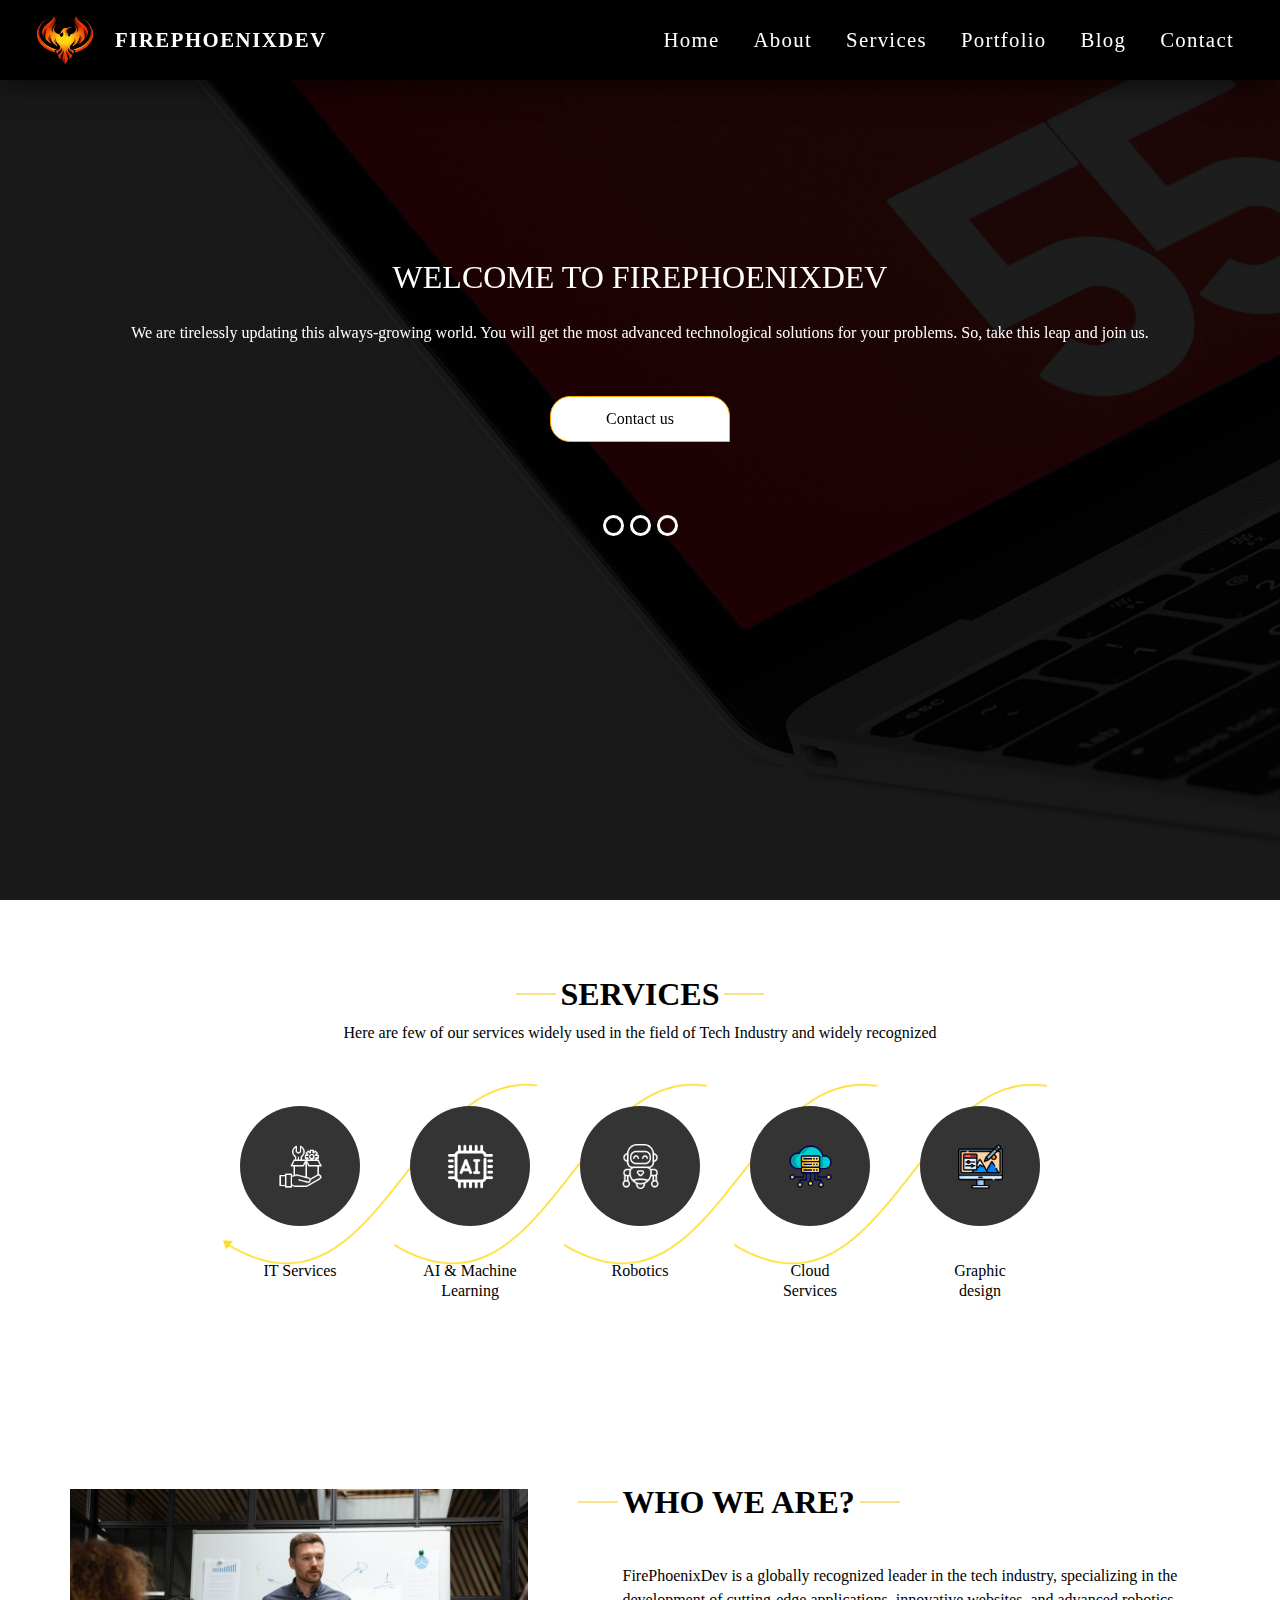
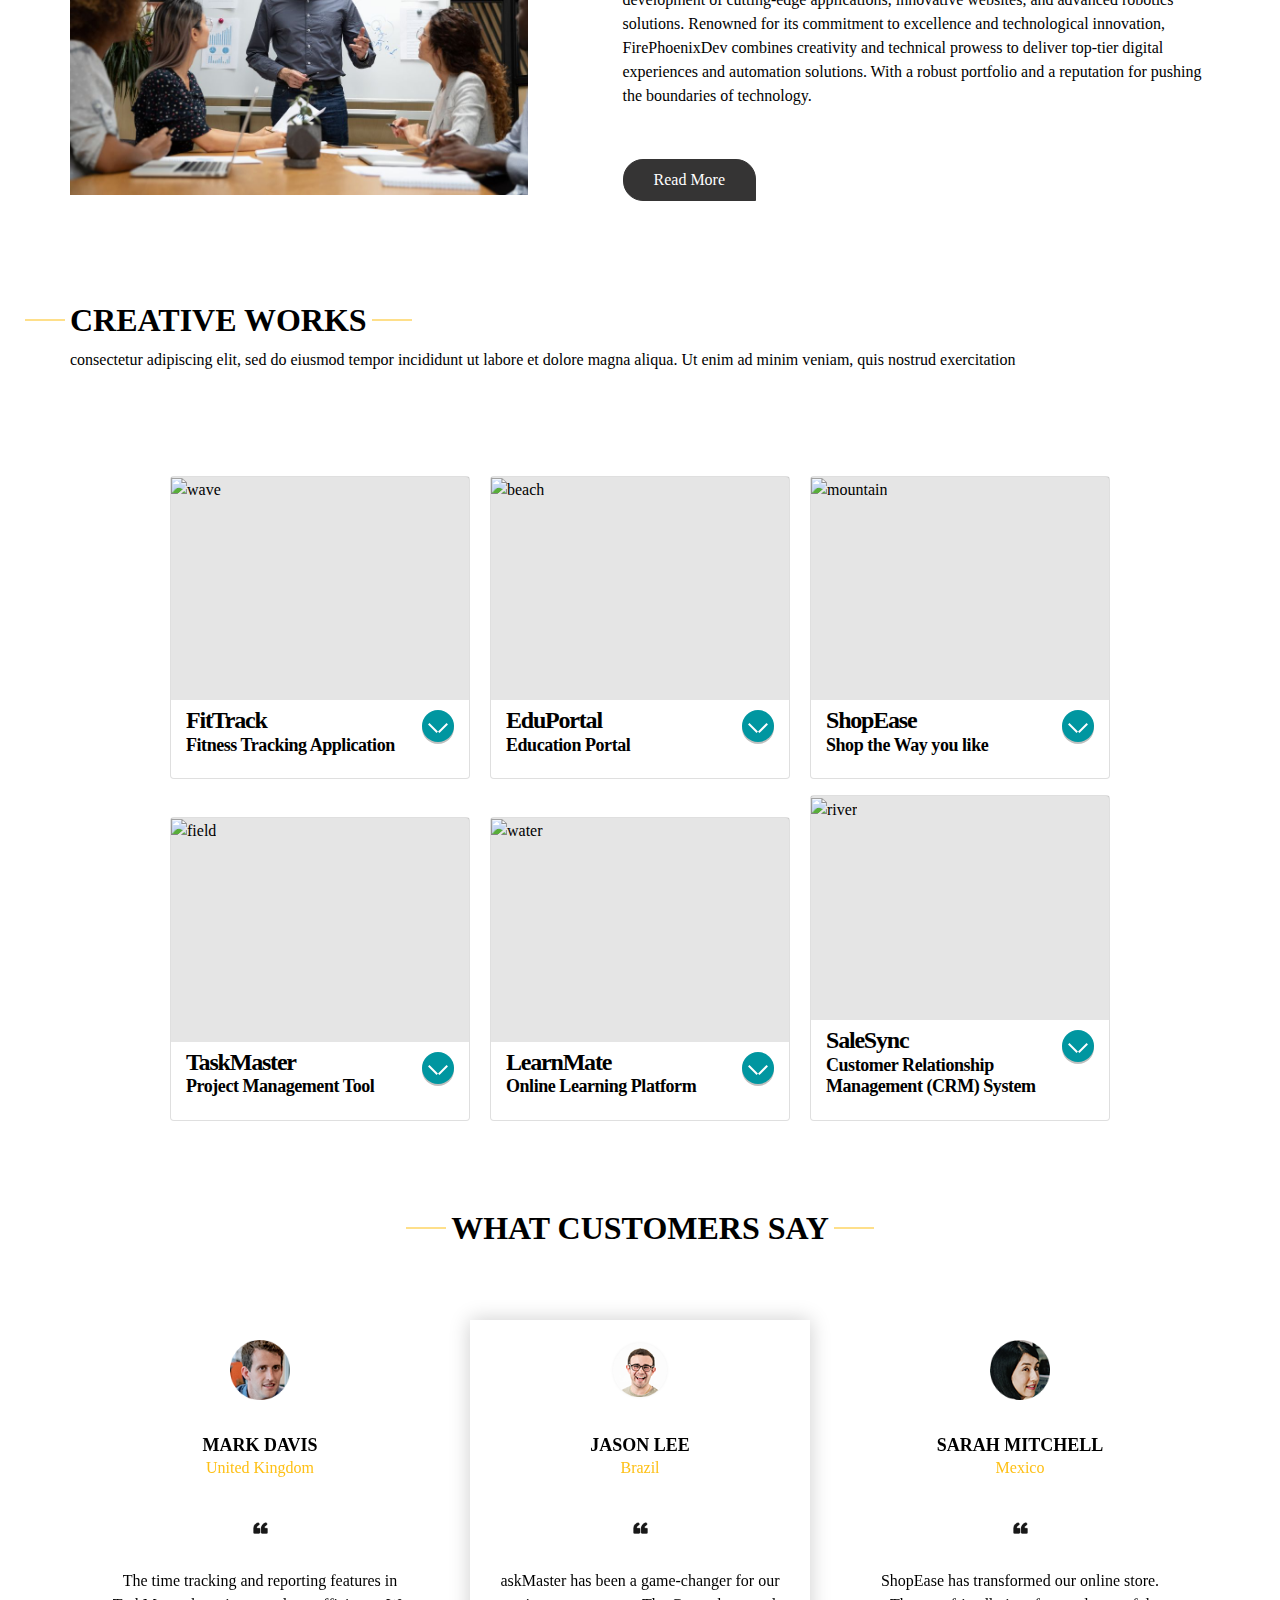
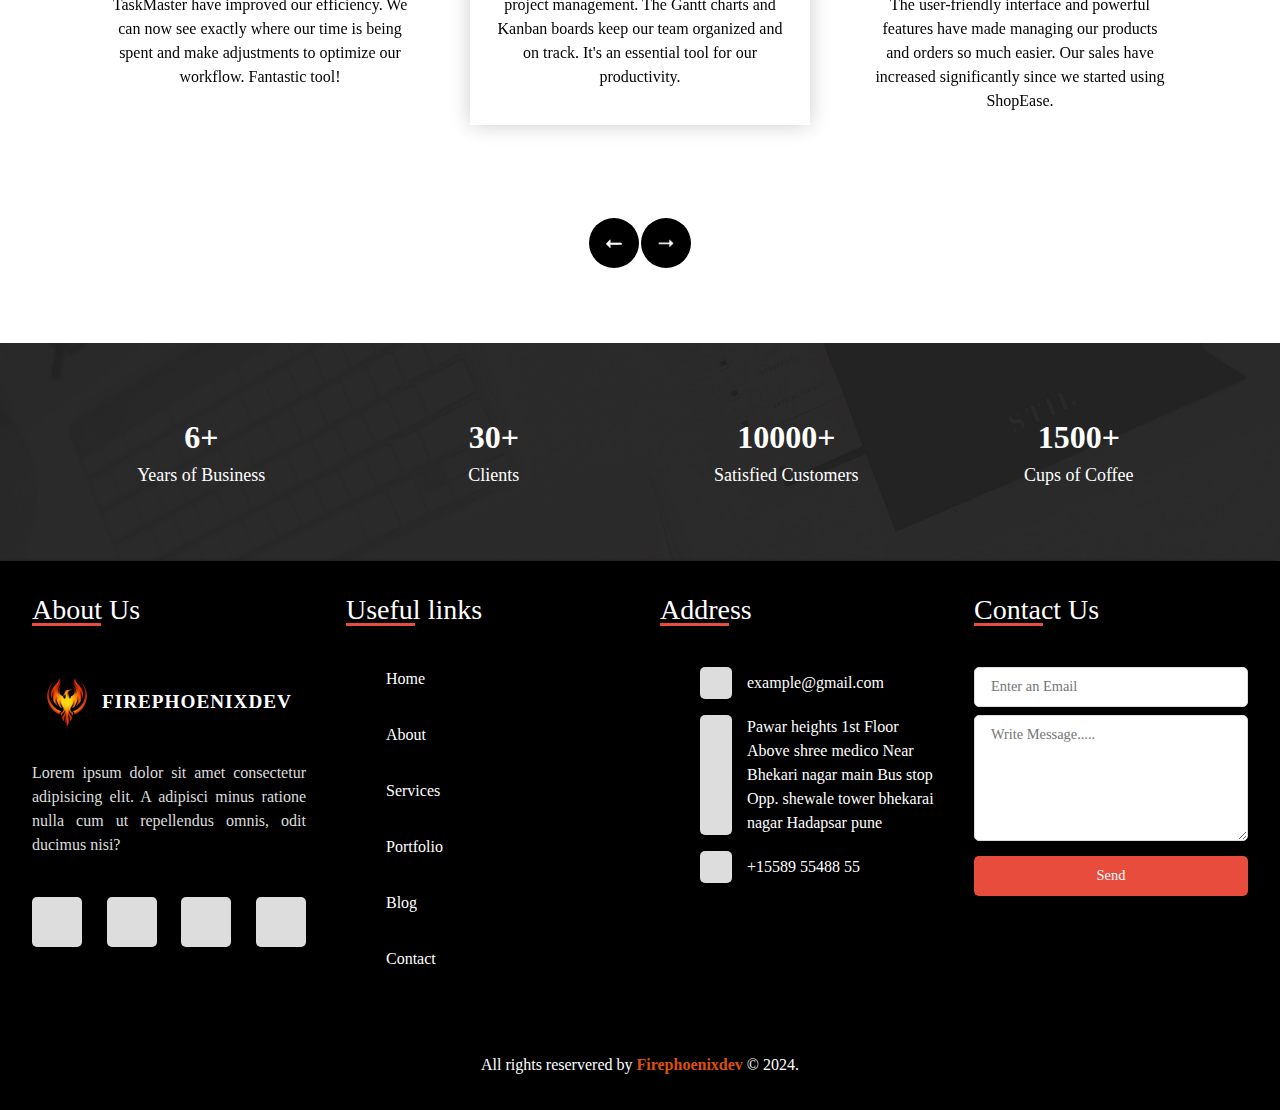
==== commit 6bb74cd1: "small fix on home page" ====
--- a/Home/index.html
+++ b/Home/index.html
@@ -60,7 +60,7 @@
         </div>
         <div class="top">
         <a href="index.html">Home</a>
-        <a href="#">About</a>
+        <a href="/AbousUS/about.html">About</a>
         <a href="#">Services</a>
         <a href="/Portfolio/Portfolio.html">Portfolio</a>
         <a href="#">Blog</a>
@@ -571,7 +571,7 @@
         <div class="col-md-3 col-sm-6">
           <div class="detail-box">
             <h2>
-              10+
+              6+
             </h2>
             <h5>
               Years of Business
@@ -581,7 +581,7 @@
         <div class="col-md-3 col-sm-6">
           <div class="detail-box">
             <h2>
-              200+
+              30+
             </h2>
             <h5>
               Clients
